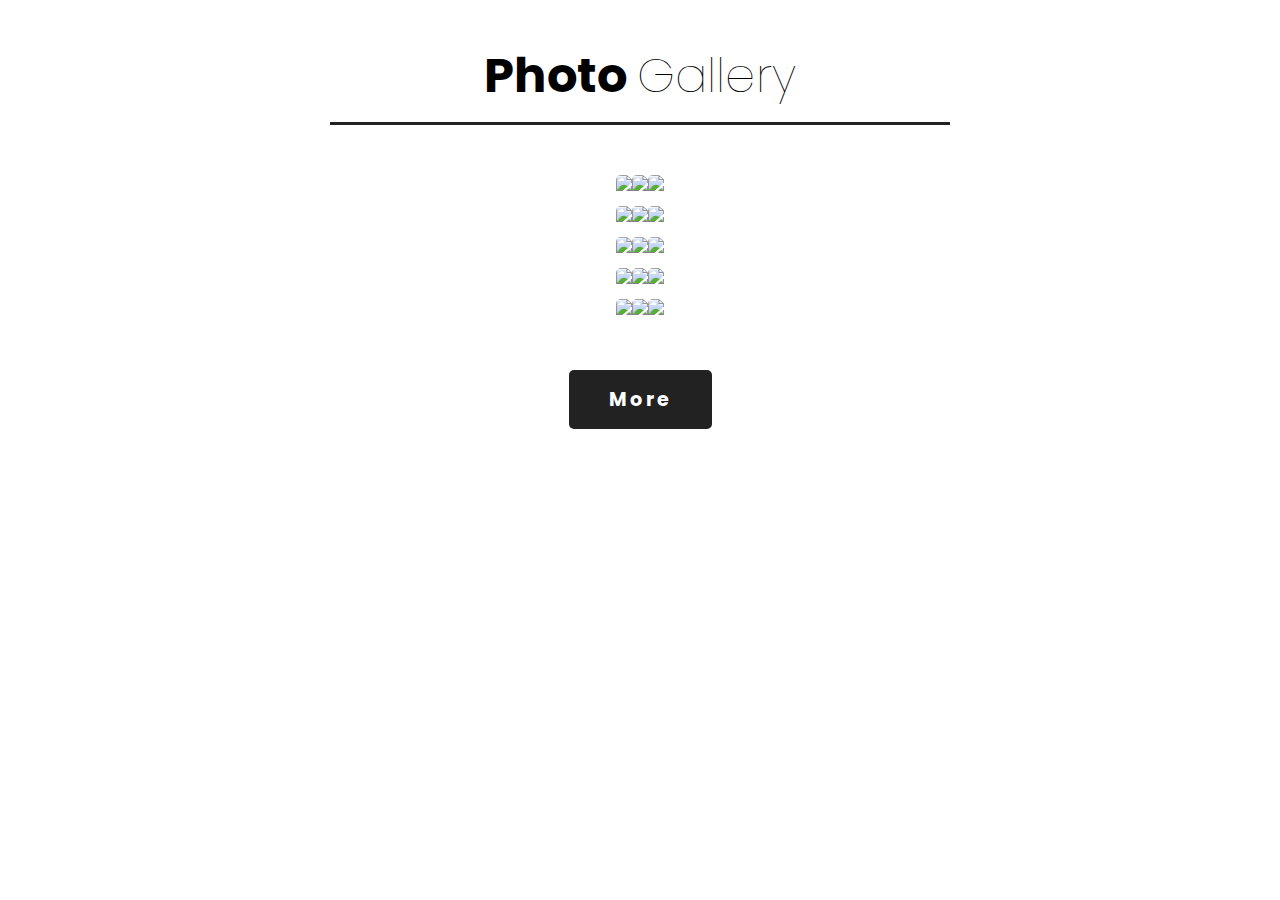
==== photos/index.html @ e98aed38 "added photos folder" ====
<!DOCTYPE html>
<html>
<head>
	<title>Tutorial</title>
	<link rel="stylesheet" type="text/css" href="style.css">
</head>
<body>
  <div class="container">
    <div class="heading">
      <h3>Photo <span>Gallery</span></h3>
    </div>
    <div class="box">
      
      <div class="dream">
        <img src="1.jpg">
         <img src="2.jpg">
          <img src="3.jpg">
           <img src="4.jpg">
            <img src="5.jpg">
            
      </div>

        <div class="dream">
        <img src="6.jpg">
         <img src="7.jpg">
          <img src="8.jpg">
           <img src="9.jpg">
            <img src="10.jpg">
            
      </div>

        <div class="dream">
        <img src="11.jpg">
         <img src="12.jpg">
          <img src="13.jpg">
           <img src="14.jpg">
            <img src="15.jpg">
            
      </div>




    </div>
    <div class="btn">
      <a href="#">More</a>
    </div>





  </div>

</body>
</html>
---- photos/style.css ----
@import url('https://fonts.googleapis.com/css2?family=Poppins:wght@100;200;300;400;500;600;700;800;900&display=swap');

*{
  margin: 0;
  padding: 0;
  box-sizing: border-box;
  font-family: 'Poppins', sans-serif;
}

.container{
  display: flex;
  flex-direction: column;
  justify-content: center;
  align-items: center;
  text-align: center;
  margin: 40px 20px 0 20px;
}

.container .heading{
  width: 50%;
  padding-bottom: 50px;
}
.container .heading h3{
  font-size: 3em;
  font-weight: bolder;
  padding-bottom: 10px;
  border-bottom: 3px solid #222;
}

.container .heading h3 span{
  font-weight: 100;
}
.container .box{
 display: flex;
 flex-direction: row;
 justify-content: space-between;
}

.container .box .dream{
  display: flex;
  flex-direction: column;
  width: 32.5%;
}

.container .box .dream img{
  width: 100%;
  padding-bottom: 15px;
  border-radius: 5px;
}

.container .btn{
  margin: 40px 0 70px 0;
  background: #222;
  padding: 15px 40px ;
  border-radius: 5px;
}

.container .btn a{
 color: #fff;
 font-size: 1.2em;
 text-decoration: none;
 font-weight: bolder;
 letter-spacing: 3px;
}

@media only screen and (max-width: 769px){
    .container .box{
   flex-direction: column;
  }

.container .box .dream{
  width: 100%;
}





}

@media only screen and (max-width: 643px){
.container .heading{
  width: 100%;
}
.container .heading h3{
  font-size: 1em;

}







}
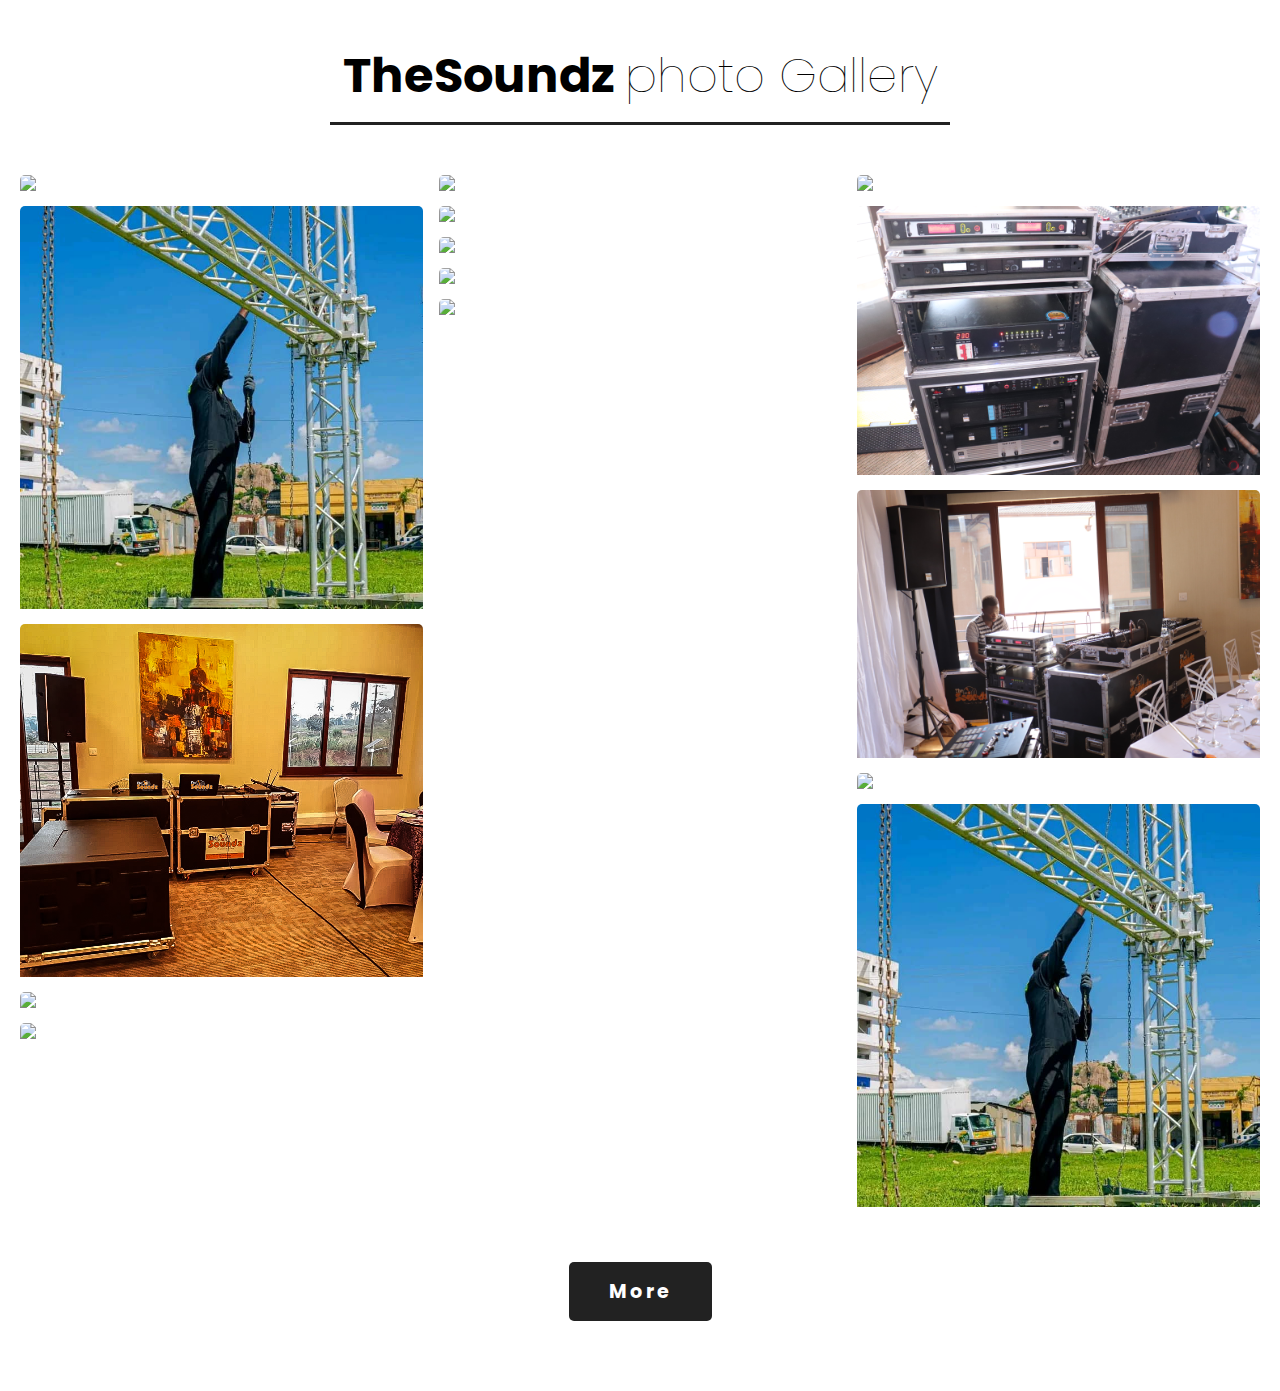
==== commit e773b88b: "let them all go" ====
--- a/photos/index.html
+++ b/photos/index.html
@@ -1,40 +1,40 @@
 <!DOCTYPE html>
 <html>
 <head>
-	<title>Tutorial</title>
+	<title>TheSoundz</title>
 	<link rel="stylesheet" type="text/css" href="style.css">
 </head>
 <body>
-  <div class="container">
+  <div class="containerer">
     <div class="heading">
-      <h3>Photo <span>Gallery</span></h3>
+      <h3>TheSoundz <span> photo Gallery</span></h3>
     </div>
     <div class="box">
       
       <div class="dream">
-        <img src="1.jpg">
-         <img src="2.jpg">
-          <img src="3.jpg">
-           <img src="4.jpg">
-            <img src="5.jpg">
+        <img src="./images/Backline for Abeka Band.png">
+         <img src="./images/IMG-20230512-WA0044.jpg">
+          <img src="./images/9. Dinner Simple setup.png">
+           <img src="./images/3. Wedding with Band Setup.png">
+            <img src="./images/IMG_1489.png">
             
       </div>
 
         <div class="dream">
-        <img src="6.jpg">
-         <img src="7.jpg">
-          <img src="8.jpg">
-           <img src="9.jpg">
-            <img src="10.jpg">
+        <img src="./images/8. Cocktail Simple setup.png">
+         <img src="./images/Wedding Setup.jpg">
+          <img src="./images/IMG_9870.png">
+           <img src="./images/IMG_9870.png">
+            <img src="./images/IMG_4934.png">
             
       </div>
 
         <div class="dream">
-        <img src="11.jpg">
-         <img src="12.jpg">
-          <img src="13.jpg">
-           <img src="14.jpg">
-            <img src="15.jpg">
+        <img src="./images/IMG_4929.png">
+         <img src="./images/IMG_3643.JPG">
+          <img src="./images/IMG_3576.JPG">
+           <img src="./images/IMG_1238.png">
+            <img src="./images/IMG-20230512-WA0044.jpg">
             
       </div>
 
--- a/photos/style.css
+++ b/photos/style.css
@@ -7,7 +7,7 @@
   font-family: 'Poppins', sans-serif;
 }
 
-.container{
+.containerer{
   display: flex;
   flex-direction: column;
   justify-content: center;
@@ -16,46 +16,46 @@
   margin: 40px 20px 0 20px;
 }
 
-.container .heading{
+.containerer .heading{
   width: 50%;
   padding-bottom: 50px;
 }
-.container .heading h3{
+.containerer .heading h3{
   font-size: 3em;
   font-weight: bolder;
   padding-bottom: 10px;
   border-bottom: 3px solid #222;
 }
 
-.container .heading h3 span{
+.containerer .heading h3 span{
   font-weight: 100;
 }
-.container .box{
+.containerer .box{
  display: flex;
  flex-direction: row;
  justify-content: space-between;
 }
 
-.container .box .dream{
+.containerer .box .dream{
   display: flex;
   flex-direction: column;
   width: 32.5%;
 }
 
-.container .box .dream img{
+.containerer .box .dream img{
   width: 100%;
   padding-bottom: 15px;
   border-radius: 5px;
 }
 
-.container .btn{
+.containerer .btn{
   margin: 40px 0 70px 0;
   background: #222;
   padding: 15px 40px ;
   border-radius: 5px;
 }
 
-.container .btn a{
+.containerer .btn a{
  color: #fff;
  font-size: 1.2em;
  text-decoration: none;
@@ -64,11 +64,11 @@
 }
 
 @media only screen and (max-width: 769px){
-    .container .box{
+    .containerer .box{
    flex-direction: column;
   }
 
-.container .box .dream{
+.containerer .box .dream{
   width: 100%;
 }
 
